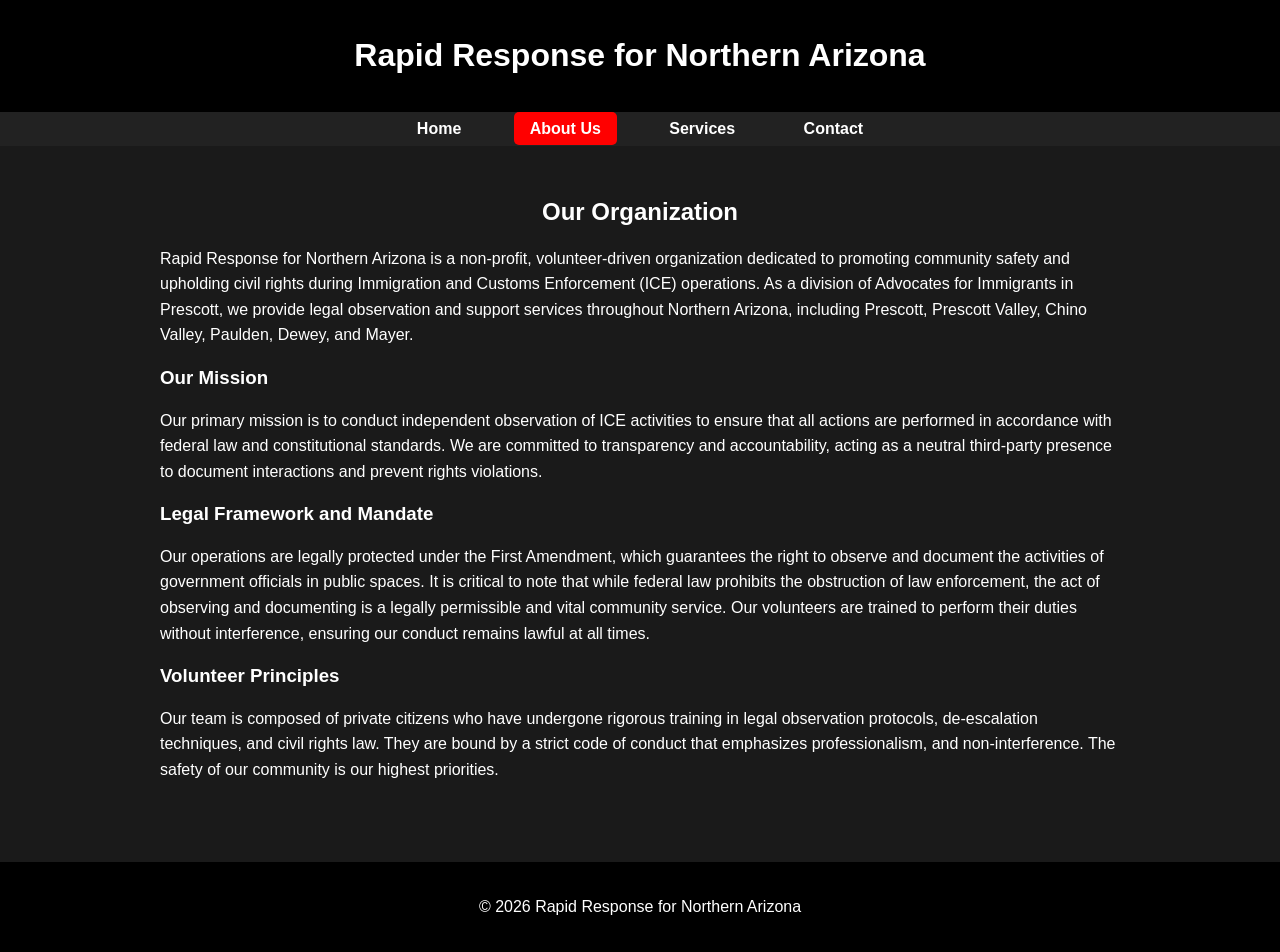
==== about.html @ b4724212 "Init Rapid Response Website" ====
<!DOCTYPE html>
<html lang="en">
<head>
    <meta charset="UTF-8">
    <meta name="viewport" content="width=device-width, initial-scale=1.0">
    <title>About Us - Rapid Response for Northern Arizona</title>
    <link rel="stylesheet" href="style.css">
</head>
<body>
    <header>
        <h1>Rapid Response for Northern Arizona</h1>
    </header>
    <nav>
        <ul>
            <li><a href="index.html">Home</a></li>
            <li><a href="about.html" class="active">About Us</a></li>
            <li><a href="services.html">Services</a></li>
            <li><a href="contact.html">Contact</a></li>
        </ul>
    </nav>
    <main class="container">
        <h2>Our Organization</h2>
        <p>Rapid Response for Northern Arizona is a non-profit, volunteer-driven organization dedicated to promoting community safety and upholding civil rights during Immigration and Customs Enforcement (ICE) operations. As a division of Advocates for Immigrants in Prescott, we provide legal observation and support services throughout Northern Arizona, including Prescott, Prescott Valley, Chino Valley, Paulden, Dewey, and Mayer.</p>
        
        <h3>Our Mission</h3>
        <p>Our primary mission is to conduct independent observation of ICE activities to ensure that all actions are performed in accordance with federal law and constitutional standards. We are committed to transparency and accountability, acting as a neutral third-party presence to document interactions and prevent rights violations.</p>

        <h3>Legal Framework and Mandate</h3>
        <p>Our operations are legally protected under the First Amendment, which guarantees the right to observe and document the activities of government officials in public spaces. It is critical to note that while federal law prohibits the obstruction of law enforcement, the act of observing and documenting is a legally permissible and vital community service. Our volunteers are trained to perform their duties without interference, ensuring our conduct remains lawful at all times.</p>

        <h3>Volunteer Principles</h3>
        <p>Our team is composed of private citizens who have undergone rigorous training in legal observation protocols, de-escalation techniques, and civil rights law. They are bound by a strict code of conduct that emphasizes professionalism, and non-interference. The safety of our community is our highest priorities.</p>
    </main>
    <footer>
        <p>&copy; 2026 Rapid Response for Northern Arizona</p>
    </footer>
</body>
</html>
---- style.css ----
body {
    font-family: sans-serif;
    margin: 0;
    padding: 0;
    background-color: #1a1a1a;
    color: #fff;
}

header {
    background-color: #000;
    color: #fff;
    padding: 1rem 0;
    text-align: center;
}

nav ul {
    margin: 0;
    padding: 0;
    list-style: none;
    text-align: center;
    background-color: #222;
    padding: 0.5rem 0;
}

nav li {
    display: inline-block;
    margin: 0 1rem;
}

nav a {
    text-decoration: none;
    color: #fff;
    font-weight: bold;
    padding: 0.5rem 1rem;
    border-radius: 5px;
    transition: background-color 0.3s;
}

nav a:hover, nav a.active {
    background-color: #ff0000;
    color: #fff;
}

main {
    padding: 2rem;
}

footer {
    background-color: #000;
    color: #fff;
    padding: 1rem;
    text-align: center;
    margin-top: 2rem;
}

h1, h2 {
    color: #fff;
    text-align: center;
}

.container {
    max-width: 960px;
    margin: 0 auto;
}

p {
    line-height: 1.6;
}
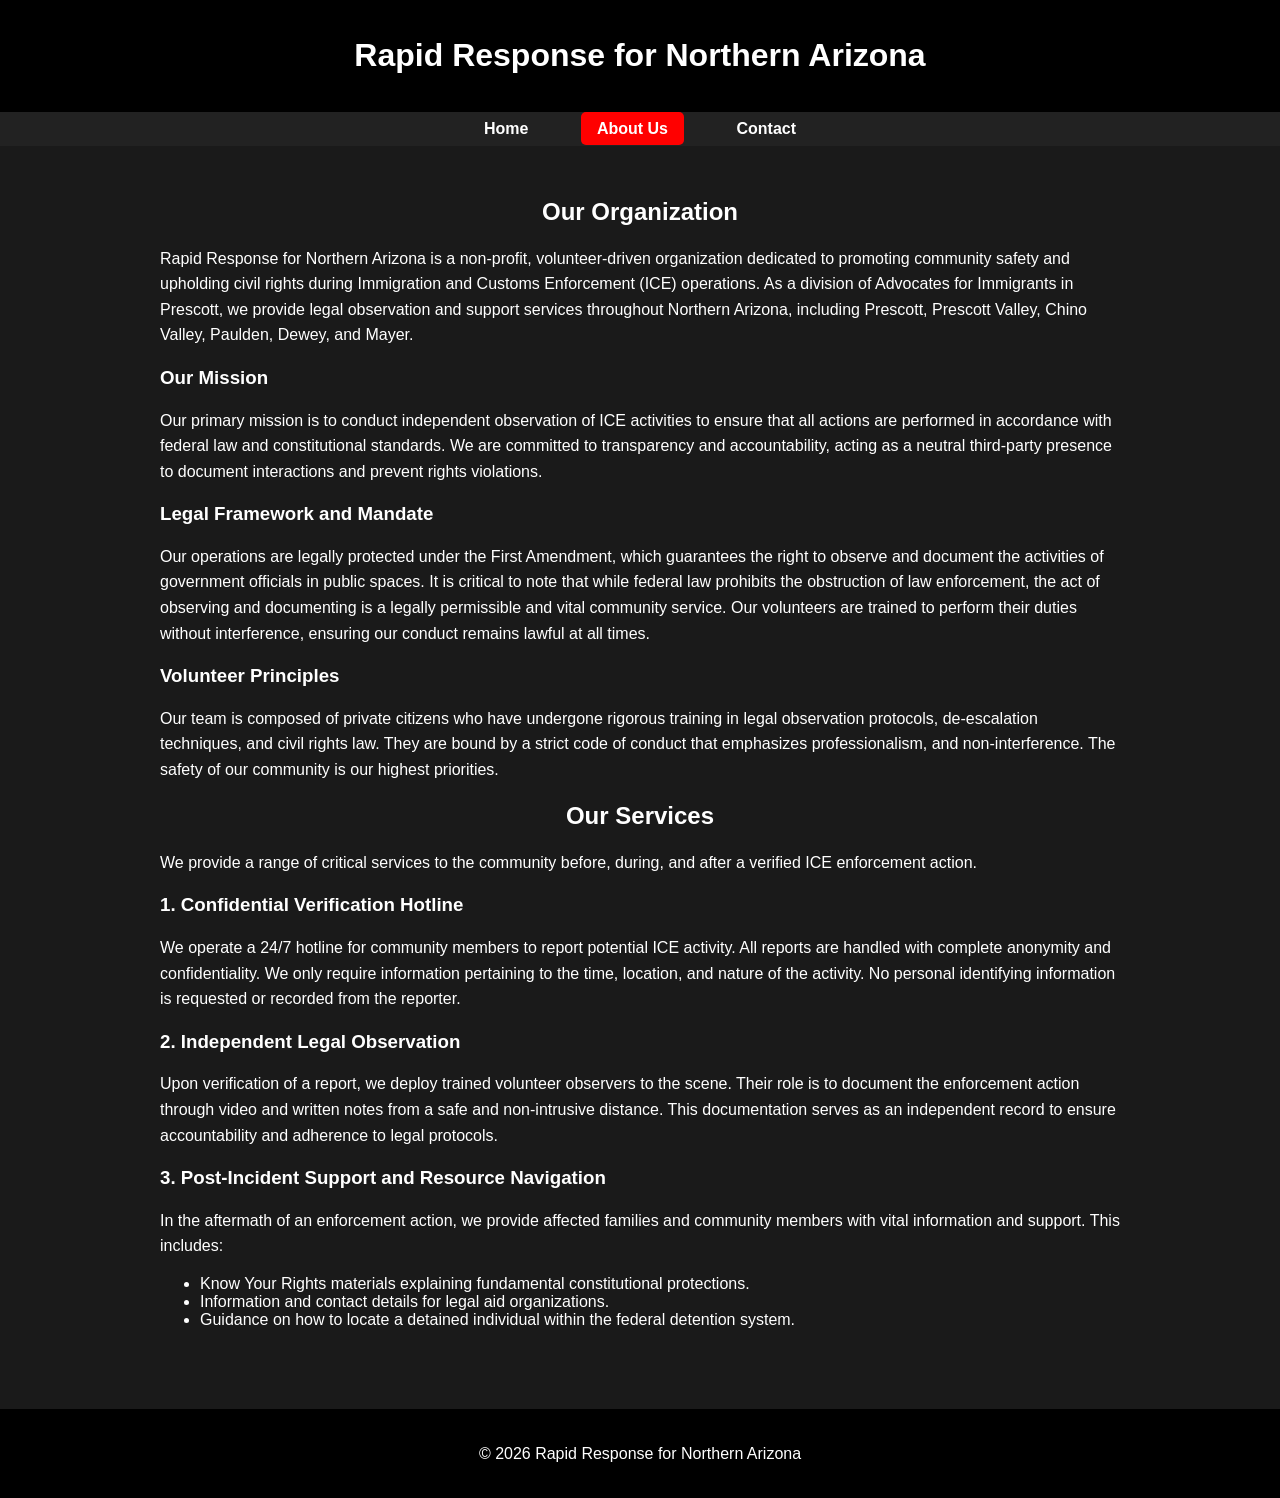
==== commit 4f7c2345: "Update remove Services page" ====
--- a/about.html
+++ b/about.html
@@ -14,7 +14,6 @@
         <ul>
             <li><a href="index.html">Home</a></li>
             <li><a href="about.html" class="active">About Us</a></li>
-            <li><a href="services.html">Services</a></li>
             <li><a href="contact.html">Contact</a></li>
         </ul>
     </nav>
@@ -30,6 +29,23 @@
 
         <h3>Volunteer Principles</h3>
         <p>Our team is composed of private citizens who have undergone rigorous training in legal observation protocols, de-escalation techniques, and civil rights law. They are bound by a strict code of conduct that emphasizes professionalism, and non-interference. The safety of our community is our highest priorities.</p>
+        
+        <h2>Our Services</h2>
+        <p>We provide a range of critical services to the community before, during, and after a verified ICE enforcement action.</p>
+        
+        <h3>1. Confidential Verification Hotline</h3>
+        <p>We operate a 24/7 hotline for community members to report potential ICE activity. All reports are handled with complete anonymity and confidentiality. We only require information pertaining to the time, location, and nature of the activity. No personal identifying information is requested or recorded from the reporter.</p>
+
+        <h3>2. Independent Legal Observation</h3>
+        <p>Upon verification of a report, we deploy trained volunteer observers to the scene. Their role is to document the enforcement action through video and written notes from a safe and non-intrusive distance. This documentation serves as an independent record to ensure accountability and adherence to legal protocols.</p>
+
+        <h3>3. Post-Incident Support and Resource Navigation</h3>
+        <p>In the aftermath of an enforcement action, we provide affected families and community members with vital information and support. This includes:</p>
+        <ul>
+            <li>Know Your Rights materials explaining fundamental constitutional protections.</li>
+            <li>Information and contact details for legal aid organizations.</li>
+            <li>Guidance on how to locate a detained individual within the federal detention system.</li>
+        </ul>
     </main>
     <footer>
         <p>&copy; 2026 Rapid Response for Northern Arizona</p>
